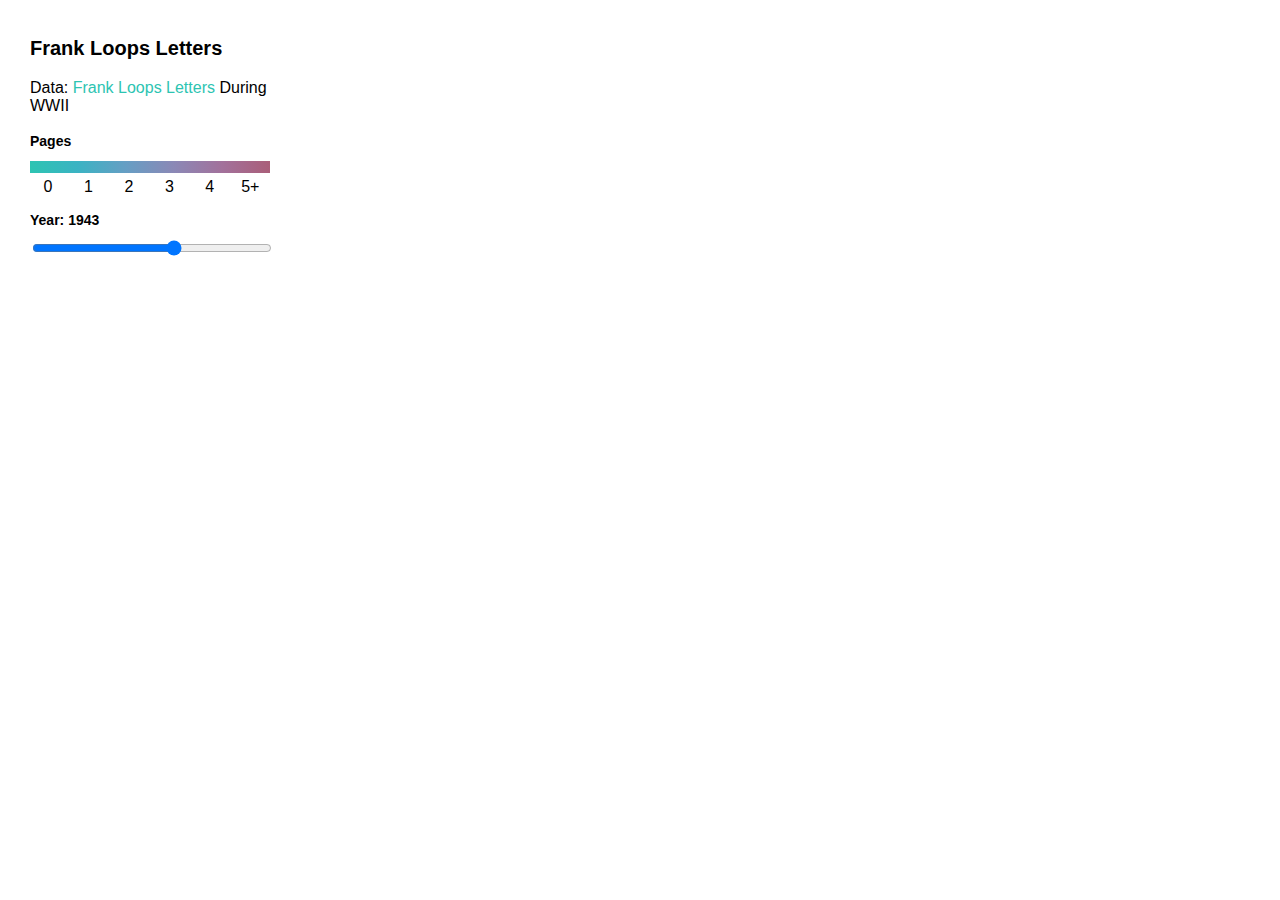
==== index.html @ b5dcb919 "First commit" ====
<!DOCTYPE html?
<html lang="en">
    <head>
        <meta charset='utf-8' />
        <title>Frank Loops Around the World</title>
        <meta name='viewport' content='initial-scale=1,maximum-scale=1,user-scalable=no' />
        <script src='https://api.mapbox.com/mapbox-gl-js/v1.4.0/mapbox-gl.js'></script>
        <link href='https://api.mapbox.com/mapbox-gl-js/v1.4.0/mapbox-gl.css' rel='stylesheet' />

        <link rel="stylesheet" type="text/css" href="style.css" />

    </head>
    <body>
        <div id='map'></div>
        <div id='console'>
            <h1>Frank Loops Letters</h1>
            <p>Data: <a href='grandpascan.geojson'>Frank Loops Letters</a> During WWII</p>

            <div class='session'>
              <h2>Pages</h2>
              <div class='row colors'>
              </div>
              <div class='row labels'>
                <div class='label'>0</div>
                <div class='label'>1</div>
                <div class='label'>2</div>
                <div class='label'>3</div>
                <div class='label'>4</div>
                <div class='label'>5+</div>
              </div>
            </div>

            <div class='session' id='sliderbar'>
                <h2>Year: <label id='active-hour'>1943</label></h2>
                <input id='slider' class='row' type='range' min='1940' max='1945' step='1' value='1943' />
            </div>

            



            <script src='script.js'></script>
        </div>

    <body>
</html>
---- style.css ----
body {
  margin: 0;
  padding: 0;
  font-family: 'Helvetica Neue', Helvetica, Arial, Sans-serif;
}

#map {
  position: absolute;
  top: 0;
  bottom: 0;
  width: 100%;
}

h1 {
  font-size: 20px;
  line-height: 30px;
}

h2 {
  font-size: 14px;
  line-height: 20px;
  margin-bottom: 10px;
}

a {
  text-decoration: none;
  color: #2dc4b2;
}

#console {
  position: absolute;
  width: 240px;
  margin: 10px;
  padding: 10px 20px;
  background-color: white;
}

.session {
  margin-bottom: 20px;
}

.row {
  height: 12px;
  width: 100%;
}

.colors {
  background: linear-gradient(to right, #2dc4b2, #3bb3c3, #669ec4, #8b88b6, #a2719b, #aa5e79);
  margin-bottom: 5px;
}

.label {
  width: 15%;
  display: inline-block;
  text-align: center;
}
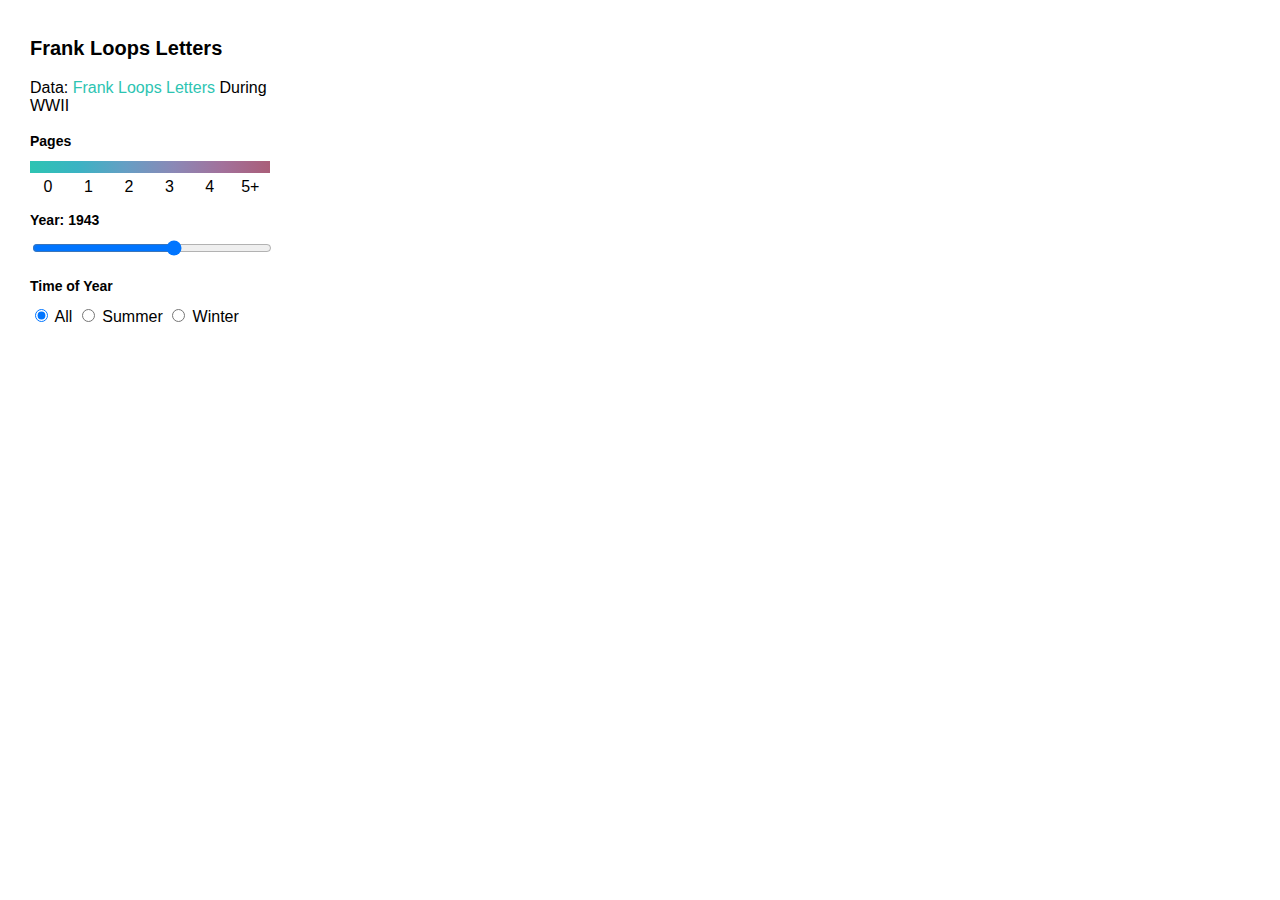
==== commit 896f829f: "Season filter" ====
--- a/index.html
+++ b/index.html
@@ -35,7 +35,18 @@
                 <input id='slider' class='row' type='range' min='1940' max='1945' step='1' value='1943' />
             </div>
 
-            
+            <div class='session'>
+              <h2>Time of Year</h2>
+              <div class='row' id='filters'>
+                <input id='all' type='radio' name='toggle' value='all' checked='checked'>
+                <label for='all'>All</label>
+                <input id='summer' type='radio' name='toggle' value='summer'>
+                <label for='summer'>Summer</label>
+                <input id='winter' type='radio' name='toggle' value='winter'>
+                <label for='winter'>Winter</label>
+              </div>
+            </div>
+
 
 
 
